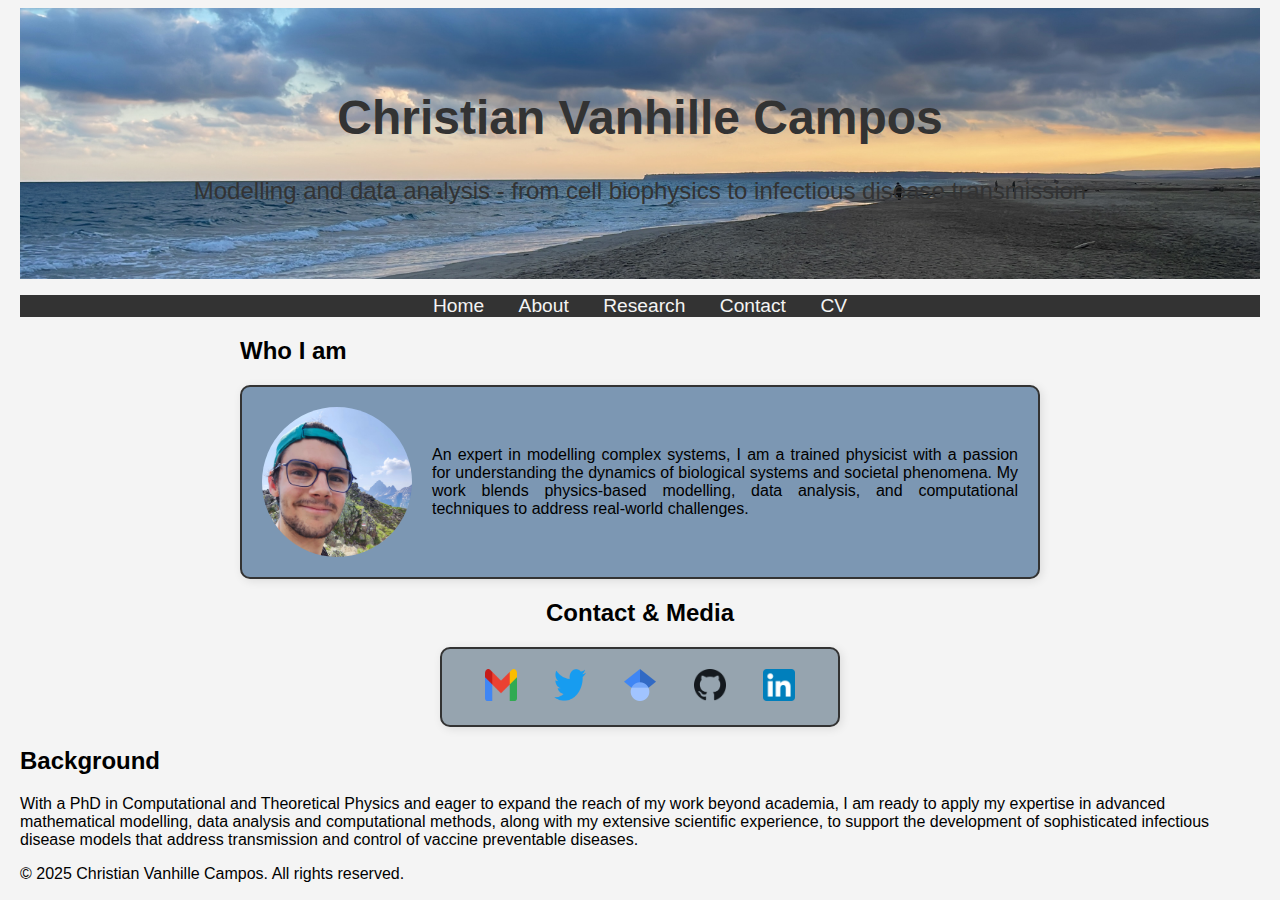
==== about.html @ fe13c424 "Playing around with the 'Who I am' section in the 'about' page" ====
<!DOCTYPE html>
<html lang="en">
<head>
    <meta charset="UTF-8">
    <meta name="viewport" content="width=device-width, initial-scale=1.0">
    <title>Christian Vanhille Campos</title>
    <link rel="stylesheet" href="styles.css">
</head>
<body>
    <header>
        <h1>Christian Vanhille Campos</h1>
        <p>Modelling and data analysis - from cell biophysics to infectious disease transmission</p>
    </header>
    
    <nav>
        <ul>
            <li><a href="https://cvanhille.github.io">Home</a></li>
            <li><a href="https://cvanhille.github.io/about">About</a></li>
            <li><a href="https://cvanhille.github.io/research">Research</a></li>
            <li><a href="#contact">Contact</a></li>
            <li><a href="VanhilleCamposCV.pdf">CV</a></li>
        </ul>
    </nav>
    
    <!-- <section id="WhoIAm">
        <h2>Who I am</h2>
        <img src="images/profile.jpg" alt="Christian Vanhille Campos" class="profile-pic">
        <p>An expert in modelling complex systems, I am a computational biophysicist with a passion for understanding the dynamics of biological systems and societal phenomena. My work blends physics-based modelling, data analysis, and computational techniques to address real-world challenges.</p>
    </section> -->

    <section id="WhoIAm">
        <h2>Who I am</h2>
        <div class="whoiam-container">
            <img src="images/profile.jpg" alt="Christian Vanhille Campos" class="profile-pic">
            <p>An expert in modelling complex systems, I am a trained physicist with a passion for understanding the dynamics of biological systems and societal phenomena. My work blends physics-based modelling, data analysis, and computational techniques to address real-world challenges.</p>
        </div>
    </section>

    <section id="Contact">
        <h2>Contact & Media</h2>
        <div class="contact-container">
            <a href="mailto:vanhillechristian@gmail.com">
                <img src="images/logos/mail.png" alt="Email">
            </a>
            <a href="https://x.com/vainhilla96" target="_blank">
                <img src="images/logos/twitter.png" alt="Twitter">
            </a>
            <a href="https://scholar.google.co.uk/citations?user=koE_jhsAAAAJ&hl" target="_blank">
                <img src="images/logos/scholar.png" alt="Google Scholar">
            </a>
            <a href="https://github.com/cvanhille" target="_blank">
                <img src="images/logos/github.png" alt="GitHub">
            </a>
            <a href="https://www.linkedin.com/in/christian-vanhille-campos-3b8ab9243/" target="_blank">
                <img src="images/logos/likedin.png" alt="LinkedIn">
            </a>
        </div>
    </section>
    
    <section id="Background">
        <h2>Background</h2>
        <p>With a PhD in Computational and Theoretical Physics and eager to expand the reach of my work beyond academia, I am ready to apply my expertise in advanced mathematical modelling, data analysis and computational methods, along with my extensive scientific experience, to support the development of sophisticated infectious disease models that address transmission and control of vaccine preventable diseases.</p>
    </section>
    
    <footer>
        <p>&copy; 2025 Christian Vanhille Campos. All rights reserved.</p>
    </footer>
</body>
</html>
---- styles.css ----
/*
COLOR PALETTE
5 COLORS
#3a5579 (Deep Blue-Gray)
#6e8ea5 (Muted Blue)
#e4b37e (Warm Sand)
#1c2e43 (Dark Navy)
#a5a19a (Soft Gray)
*/

body {
    background-color: #f4f4f4; /* #b5b2a9; /* #626668;/* #f4f4f4; */
    font-family: Arial, sans-serif;
    /* margin: 0 auto; */
    margin-left: 20px;
    margin-right: 20px;
    /* padding-left: 20px;
    padding-right: 20px;
    padding: 0; */
}

header {
    text-align: center;
    background: url('images/background.jpg') no-repeat center center/cover;
    color: #333;
    padding: 50px 20px;
    font-size: 1.5em;
}

nav ul {
    list-style: none;
    padding: 0;
    text-align: center;
    background-color: #333;
}

nav ul li {
    display: inline;
    margin: 0 15px;
}

nav ul li a {
    color: #f4f4f4;
    text-decoration: none;
    font-size: 1.2em;
}

/* .profile-pic {
    display: block;
    margin: 20px auto;
    width: 200px;
    height: 200px;
    border-radius: 50%;
    object-fit: cover;
} */
 
#WhoIAm {
    max-width: 800px; /* Adjust width as needed */
    margin: auto;
    text-align: justify; /* before: left */
}

.whoiam-container {
    display: flex;
    align-items: center;
    gap: 20px; /* Space between image and text */
    padding: 20px; /* Adds space inside the box */
    border: 2px solid #333; /* Border color and thickness */
    border-radius: 10px; /* Optional: Rounded corners */
    background-color: #7c97b3; /* #4f6e8d; /*#f9f9f9; /* Light background */
    box-shadow: 2px 2px 10px rgba(0, 0, 0, 0.1); /* Optional: Soft shadow */
}

.profile-pic {
    width: 150px; /* Adjust size as needed */
    height: auto; /* Prevents image from stretching */
    border-radius: 50%; /* Optional: Makes image circular */
}

#Contact {
    max-width: 400px;
    margin: auto;
    text-align: center;
}

.contact-container {
    display: flex;
    justify-content: space-evenly;
    align-items: center;
    flex-wrap: wrap;
    gap: 15px;
    padding: 20px;
    border: 2px solid #333;
    border-radius: 10px;
    background-color: #96a4af;
    box-shadow: 2px 2px 10px rgba(0, 0, 0, 0.1);
}

.contact-container a {
    display: inline-block;
}

.contact-container img {
    width: 32px; /* Adjust icon size */
    height: 32px;
    transition: transform 0.2s ease-in-out;
}

.contact-container img:hover {
    transform: scale(1.1);
}
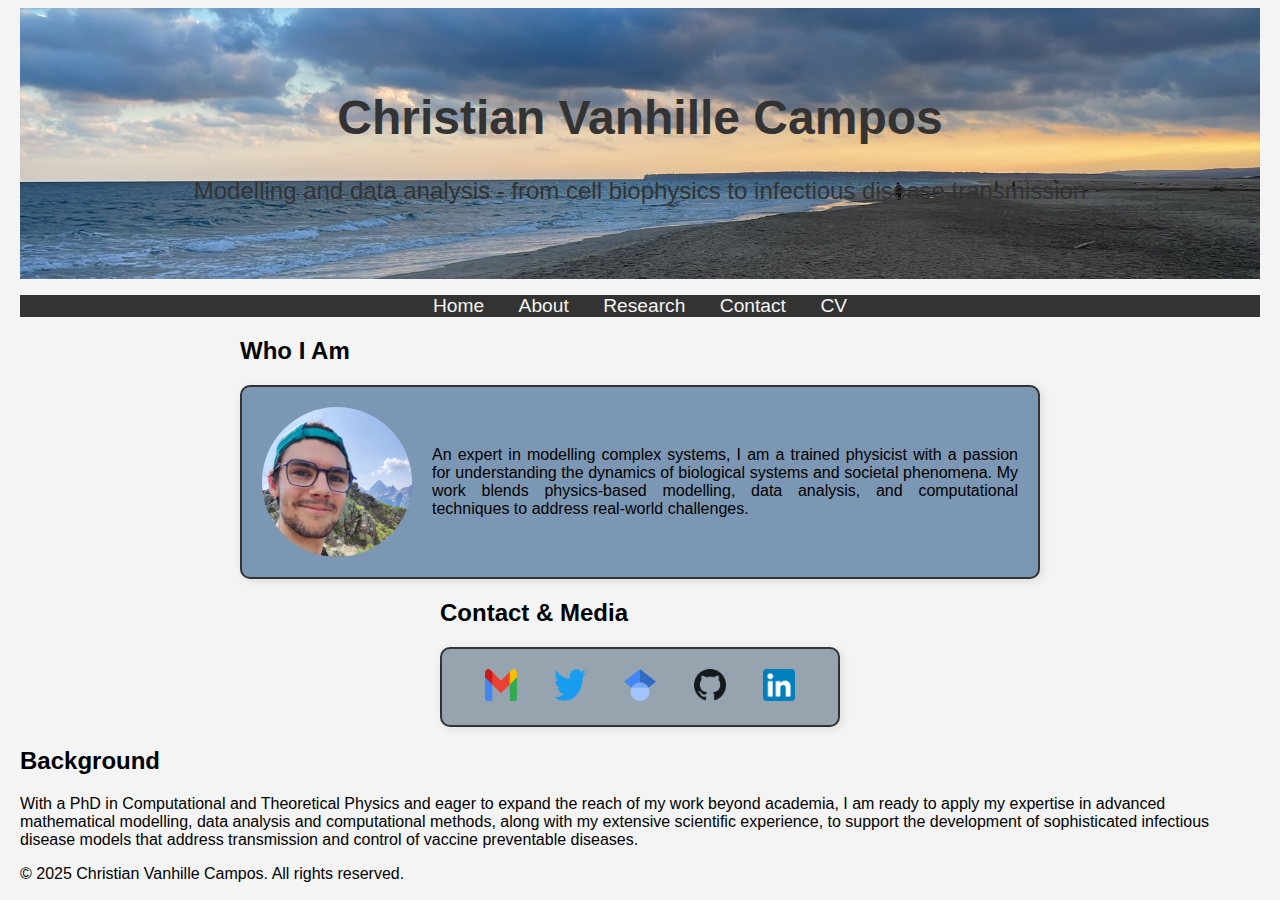
==== commit 3411299f: "Playing around with the 'Who I am' section in the 'about' page" ====
--- a/about.html
+++ b/about.html
@@ -29,7 +29,7 @@
     </section> -->
 
     <section id="WhoIAm">
-        <h2>Who I am</h2>
+        <h2>Who I Am</h2>
         <div class="whoiam-container">
             <img src="images/profile.jpg" alt="Christian Vanhille Campos" class="profile-pic">
             <p>An expert in modelling complex systems, I am a trained physicist with a passion for understanding the dynamics of biological systems and societal phenomena. My work blends physics-based modelling, data analysis, and computational techniques to address real-world challenges.</p>
--- a/styles.css
+++ b/styles.css
@@ -80,7 +80,7 @@
 #Contact {
     max-width: 400px;
     margin: auto;
-    text-align: center;
+    text-align: justify;
 }
 
 .contact-container {
@@ -100,6 +100,12 @@
     display: inline-block;
 }
 
+.contact-container a img {
+    width: 32px; /* Adjust icon size */
+    height: 32px;
+    transition: transform 0.2s ease-in-out;
+}
+
 .contact-container img {
     width: 32px; /* Adjust icon size */
     height: 32px;
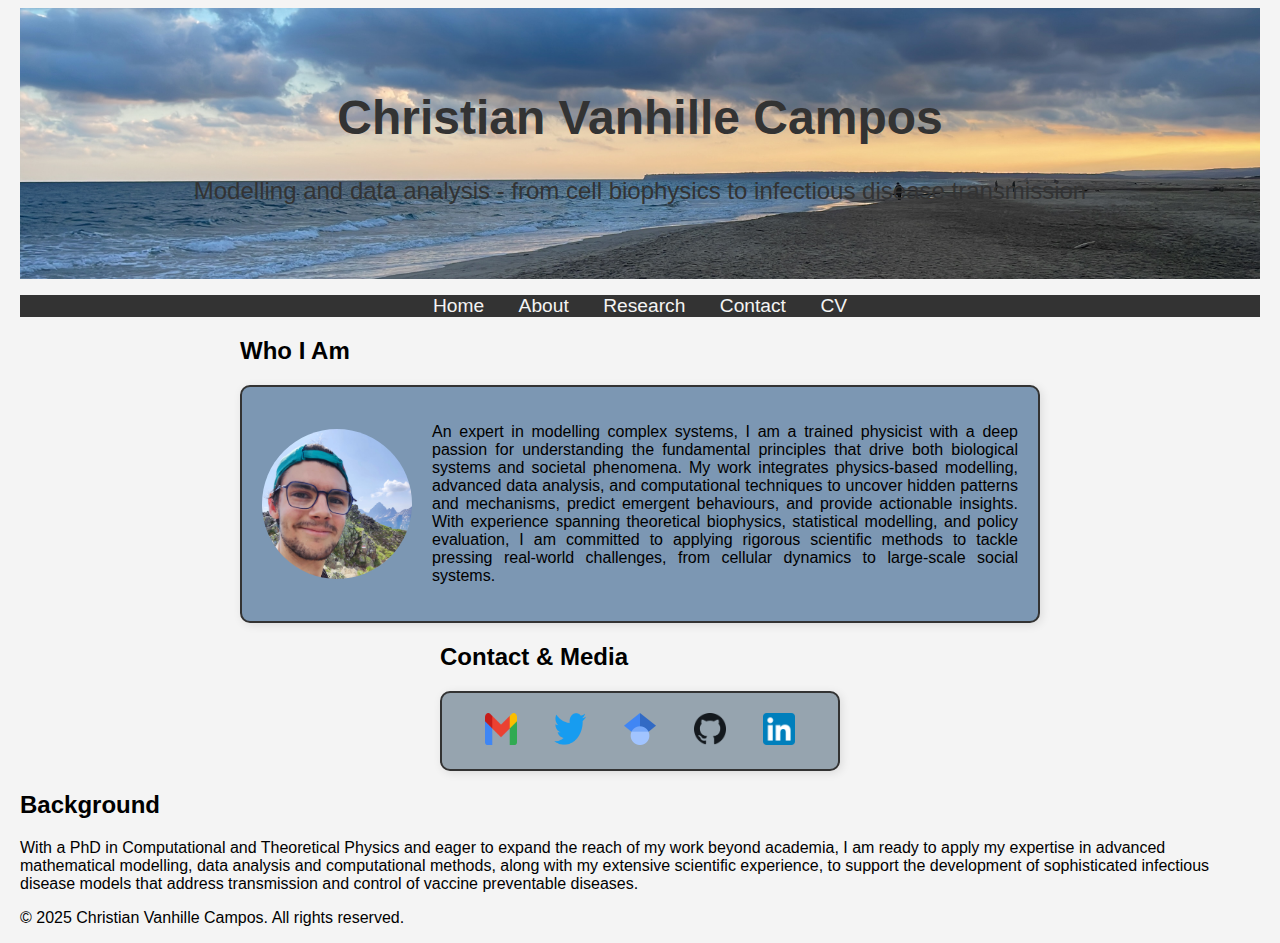
==== commit 8633241c: "Edited the About sectio" ====
--- a/about.html
+++ b/about.html
@@ -21,18 +21,17 @@
             <li><a href="VanhilleCamposCV.pdf">CV</a></li>
         </ul>
     </nav>
-    
-    <!-- <section id="WhoIAm">
-        <h2>Who I am</h2>
-        <img src="images/profile.jpg" alt="Christian Vanhille Campos" class="profile-pic">
-        <p>An expert in modelling complex systems, I am a computational biophysicist with a passion for understanding the dynamics of biological systems and societal phenomena. My work blends physics-based modelling, data analysis, and computational techniques to address real-world challenges.</p>
-    </section> -->
 
     <section id="WhoIAm">
         <h2>Who I Am</h2>
         <div class="whoiam-container">
             <img src="images/profile.jpg" alt="Christian Vanhille Campos" class="profile-pic">
-            <p>An expert in modelling complex systems, I am a trained physicist with a passion for understanding the dynamics of biological systems and societal phenomena. My work blends physics-based modelling, data analysis, and computational techniques to address real-world challenges.</p>
+            <p>
+                An expert in modelling complex systems, I am a trained physicist with a deep passion for understanding the fundamental principles that drive both biological systems and societal phenomena. 
+                My work integrates physics-based modelling, advanced data analysis, and computational techniques to uncover hidden patterns and mechanisms, predict emergent behaviours, and provide actionable insights. 
+                With experience spanning theoretical biophysics, statistical modelling, and policy evaluation, I am committed to applying rigorous scientific methods to tackle pressing real-world challenges, 
+                from cellular dynamics to large-scale social systems.
+            </p>
         </div>
     </section>
 
--- a/styles.css
+++ b/styles.css
@@ -114,4 +114,21 @@
 
 .contact-container img:hover {
     transform: scale(1.1);
+}
+ 
+#Projects {
+    max-width: 1600px; /* Adjust width as needed */
+    margin: auto;
+    text-align: justify;
+}
+
+.projects-container {
+    display: flex;
+    align-items: center;
+    gap: 20px; /* Space between image and text */
+    padding: 20px; /* Adds space inside the box */
+    border: 2px solid #333; /* Border color and thickness */
+    border-radius: 10px; /* Optional: Rounded corners */
+    background-color: #1c2a3b; /* /* Background */
+    box-shadow: 2px 2px 10px rgba(0, 0, 0, 0.1); /* Optional: Soft shadow */
 }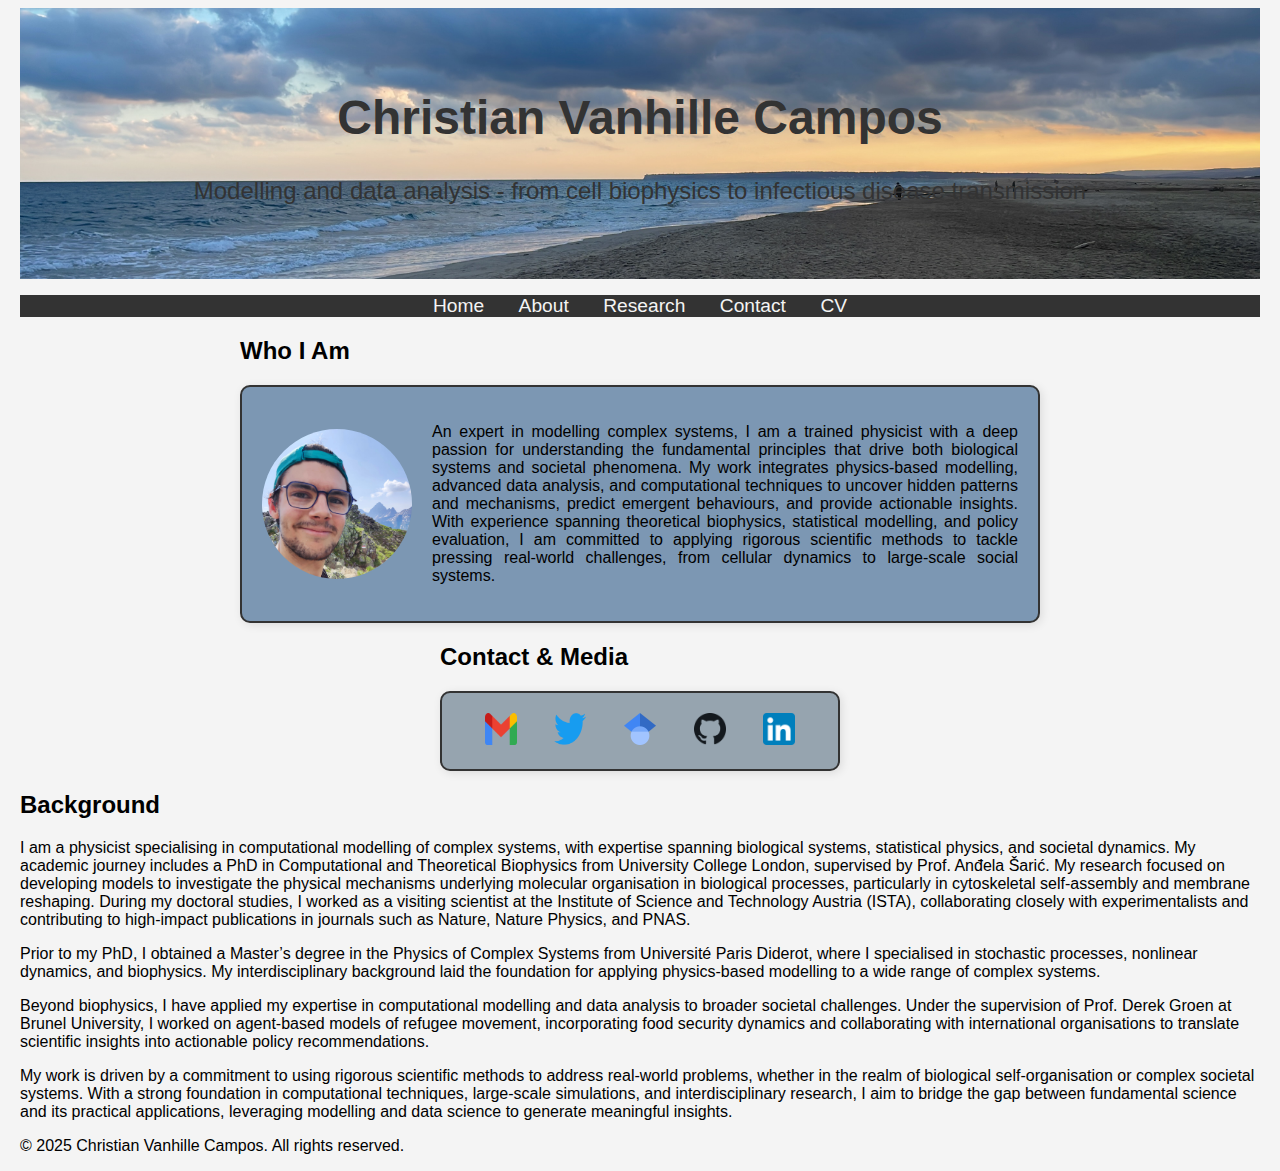
==== commit 843951af: "Updated 'Background' section" ====
--- a/about.html
+++ b/about.html
@@ -58,7 +58,26 @@
     
     <section id="Background">
         <h2>Background</h2>
-        <p>With a PhD in Computational and Theoretical Physics and eager to expand the reach of my work beyond academia, I am ready to apply my expertise in advanced mathematical modelling, data analysis and computational methods, along with my extensive scientific experience, to support the development of sophisticated infectious disease models that address transmission and control of vaccine preventable diseases.</p>
+        <p>
+            I am a physicist specialising in computational modelling of complex systems, with expertise spanning biological systems, statistical physics, and societal dynamics. 
+            My academic journey includes a PhD in Computational and Theoretical Biophysics from University College London, supervised by Prof. Anđela Šarić. 
+            My research focused on developing models to investigate the physical mechanisms underlying molecular organisation in biological processes, 
+            particularly in cytoskeletal self-assembly and membrane reshaping. During my doctoral studies, I worked as a visiting scientist at the Institute of Science and Technology Austria (ISTA), 
+            collaborating closely with experimentalists and contributing to high-impact publications in journals such as Nature, Nature Physics, and PNAS.
+        </p>
+        <p>
+            Prior to my PhD, I obtained a Master’s degree in the Physics of Complex Systems from Université Paris Diderot, where I specialised in stochastic processes, nonlinear dynamics, and biophysics. 
+            My interdisciplinary background laid the foundation for applying physics-based modelling to a wide range of complex systems.
+        </p>
+        <p>
+            Beyond biophysics, I have applied my expertise in computational modelling and data analysis to broader societal challenges. Under the supervision of Prof. Derek Groen at Brunel University, I worked on 
+            agent-based models of refugee movement, incorporating food security dynamics and collaborating with international organisations to translate scientific insights into actionable policy recommendations.
+        </p>
+        <p>
+            My work is driven by a commitment to using rigorous scientific methods to address real-world problems, whether in the realm of biological self-organisation or complex societal systems. 
+            With a strong foundation in computational techniques, large-scale simulations, and interdisciplinary research, I aim to bridge the gap between fundamental science and its practical applications, 
+            leveraging modelling and data science to generate meaningful insights.
+        </p>
     </section>
     
     <footer>
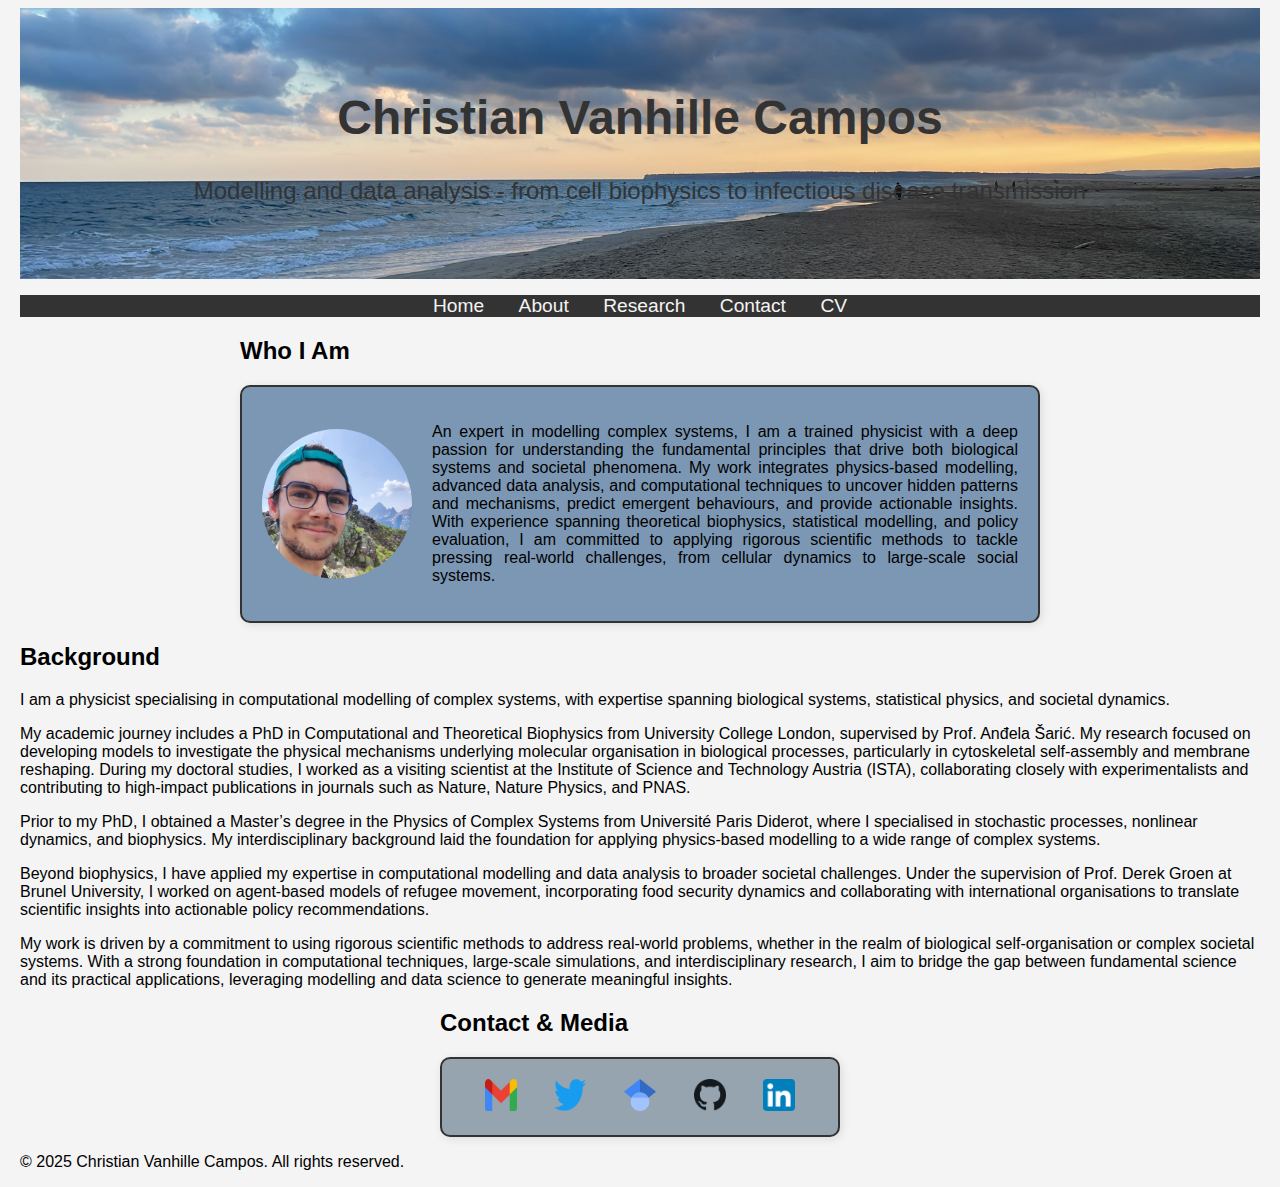
==== commit 07699b8c: "Updated 'Background' section" ====
--- a/about.html
+++ b/about.html
@@ -34,6 +34,32 @@
             </p>
         </div>
     </section>
+    
+    <section id="Background">
+        <h2>Background</h2>
+        <p>
+            I am a physicist specialising in computational modelling of complex systems, with expertise spanning biological systems, statistical physics, and societal dynamics.
+        </p>
+        <p>
+            My academic journey includes a PhD in Computational and Theoretical Biophysics from University College London, supervised by Prof. Anđela Šarić. 
+            My research focused on developing models to investigate the physical mechanisms underlying molecular organisation in biological processes, 
+            particularly in cytoskeletal self-assembly and membrane reshaping. During my doctoral studies, I worked as a visiting scientist at the Institute of Science and Technology Austria (ISTA), 
+            collaborating closely with experimentalists and contributing to high-impact publications in journals such as Nature, Nature Physics, and PNAS.
+        </p>
+        <p>
+            Prior to my PhD, I obtained a Master’s degree in the Physics of Complex Systems from Université Paris Diderot, where I specialised in stochastic processes, nonlinear dynamics, and biophysics. 
+            My interdisciplinary background laid the foundation for applying physics-based modelling to a wide range of complex systems.
+        </p>
+        <p>
+            Beyond biophysics, I have applied my expertise in computational modelling and data analysis to broader societal challenges. Under the supervision of Prof. Derek Groen at Brunel University, I worked on 
+            agent-based models of refugee movement, incorporating food security dynamics and collaborating with international organisations to translate scientific insights into actionable policy recommendations.
+        </p>
+        <p>
+            My work is driven by a commitment to using rigorous scientific methods to address real-world problems, whether in the realm of biological self-organisation or complex societal systems. 
+            With a strong foundation in computational techniques, large-scale simulations, and interdisciplinary research, I aim to bridge the gap between fundamental science and its practical applications, 
+            leveraging modelling and data science to generate meaningful insights.
+        </p>
+    </section>
 
     <section id="Contact">
         <h2>Contact & Media</h2>
@@ -56,30 +82,6 @@
         </div>
     </section>
     
-    <section id="Background">
-        <h2>Background</h2>
-        <p>
-            I am a physicist specialising in computational modelling of complex systems, with expertise spanning biological systems, statistical physics, and societal dynamics. 
-            My academic journey includes a PhD in Computational and Theoretical Biophysics from University College London, supervised by Prof. Anđela Šarić. 
-            My research focused on developing models to investigate the physical mechanisms underlying molecular organisation in biological processes, 
-            particularly in cytoskeletal self-assembly and membrane reshaping. During my doctoral studies, I worked as a visiting scientist at the Institute of Science and Technology Austria (ISTA), 
-            collaborating closely with experimentalists and contributing to high-impact publications in journals such as Nature, Nature Physics, and PNAS.
-        </p>
-        <p>
-            Prior to my PhD, I obtained a Master’s degree in the Physics of Complex Systems from Université Paris Diderot, where I specialised in stochastic processes, nonlinear dynamics, and biophysics. 
-            My interdisciplinary background laid the foundation for applying physics-based modelling to a wide range of complex systems.
-        </p>
-        <p>
-            Beyond biophysics, I have applied my expertise in computational modelling and data analysis to broader societal challenges. Under the supervision of Prof. Derek Groen at Brunel University, I worked on 
-            agent-based models of refugee movement, incorporating food security dynamics and collaborating with international organisations to translate scientific insights into actionable policy recommendations.
-        </p>
-        <p>
-            My work is driven by a commitment to using rigorous scientific methods to address real-world problems, whether in the realm of biological self-organisation or complex societal systems. 
-            With a strong foundation in computational techniques, large-scale simulations, and interdisciplinary research, I aim to bridge the gap between fundamental science and its practical applications, 
-            leveraging modelling and data science to generate meaningful insights.
-        </p>
-    </section>
-    
     <footer>
         <p>&copy; 2025 Christian Vanhille Campos. All rights reserved.</p>
     </footer>
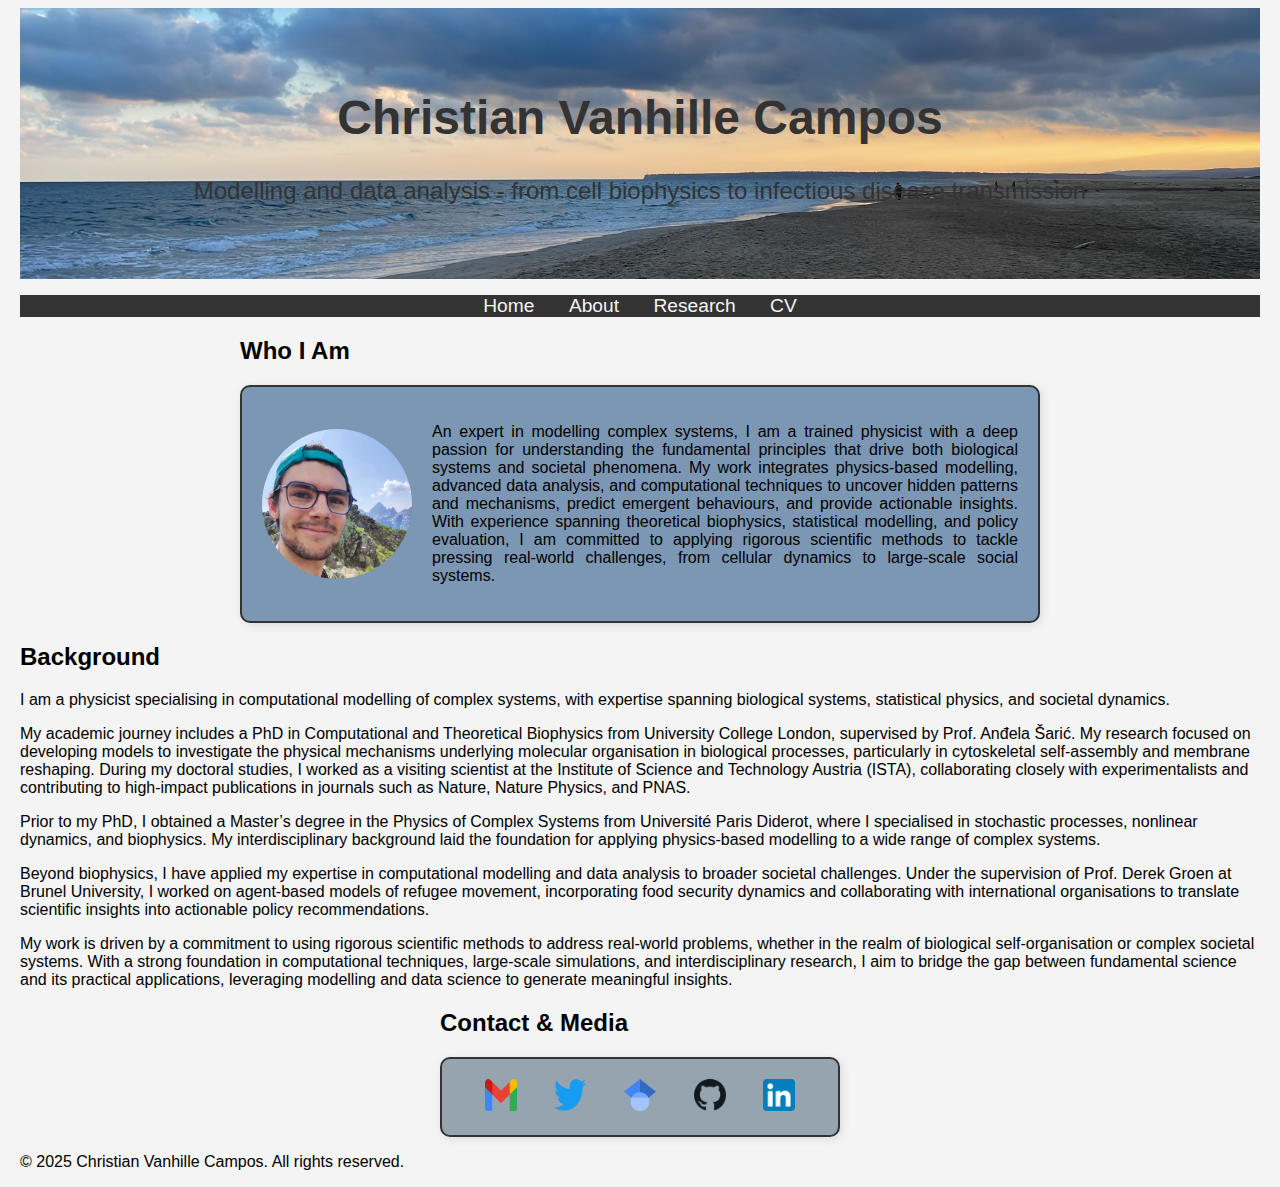
==== commit 49a80b04: "Removed 'Contact' tab from top" ====
--- a/about.html
+++ b/about.html
@@ -17,7 +17,6 @@
             <li><a href="https://cvanhille.github.io">Home</a></li>
             <li><a href="https://cvanhille.github.io/about">About</a></li>
             <li><a href="https://cvanhille.github.io/research">Research</a></li>
-            <li><a href="#contact">Contact</a></li>
             <li><a href="VanhilleCamposCV.pdf">CV</a></li>
         </ul>
     </nav>
--- a/styles.css
+++ b/styles.css
@@ -124,11 +124,32 @@
 
 .projects-container {
     display: flex;
-    align-items: center;
-    gap: 20px; /* Space between image and text */
+    flex-direction: column; /* Ensure elements stack vertically */
+    align-items: flex-start; /* Align text to the left */
+    margin: 0 0 10px 0;
+    /* gap: 20px; Space between paragraphs */
     padding: 20px; /* Adds space inside the box */
     border: 2px solid #333; /* Border color and thickness */
     border-radius: 10px; /* Optional: Rounded corners */
-    background-color: #1c2a3b; /* /* Background */
+    background-color: #7c97b3; /* #1c2a3b; /* /* Background */
     box-shadow: 2px 2px 10px rgba(0, 0, 0, 0.1); /* Optional: Soft shadow */
+}
+ 
+#Research {
+    max-width: 1600px; /* Adjust width as needed */
+    margin: auto;
+    text-align: justify;
+}
+
+.research-container {
+    display: flex;
+    flex-direction: column; /* Ensure elements stack vertically */
+    align-items: flex-start; /* Align text to the left */
+    margin: 0 0 10px 0;
+    /* gap: 20px; Space between paragraphs */
+    padding: 20px;
+    border: 2px solid #333;
+    border-radius: 10px;
+    background-color: #7c97b3;
+    box-shadow: 2px 2px 10px rgba(0, 0, 0, 0.1);
 }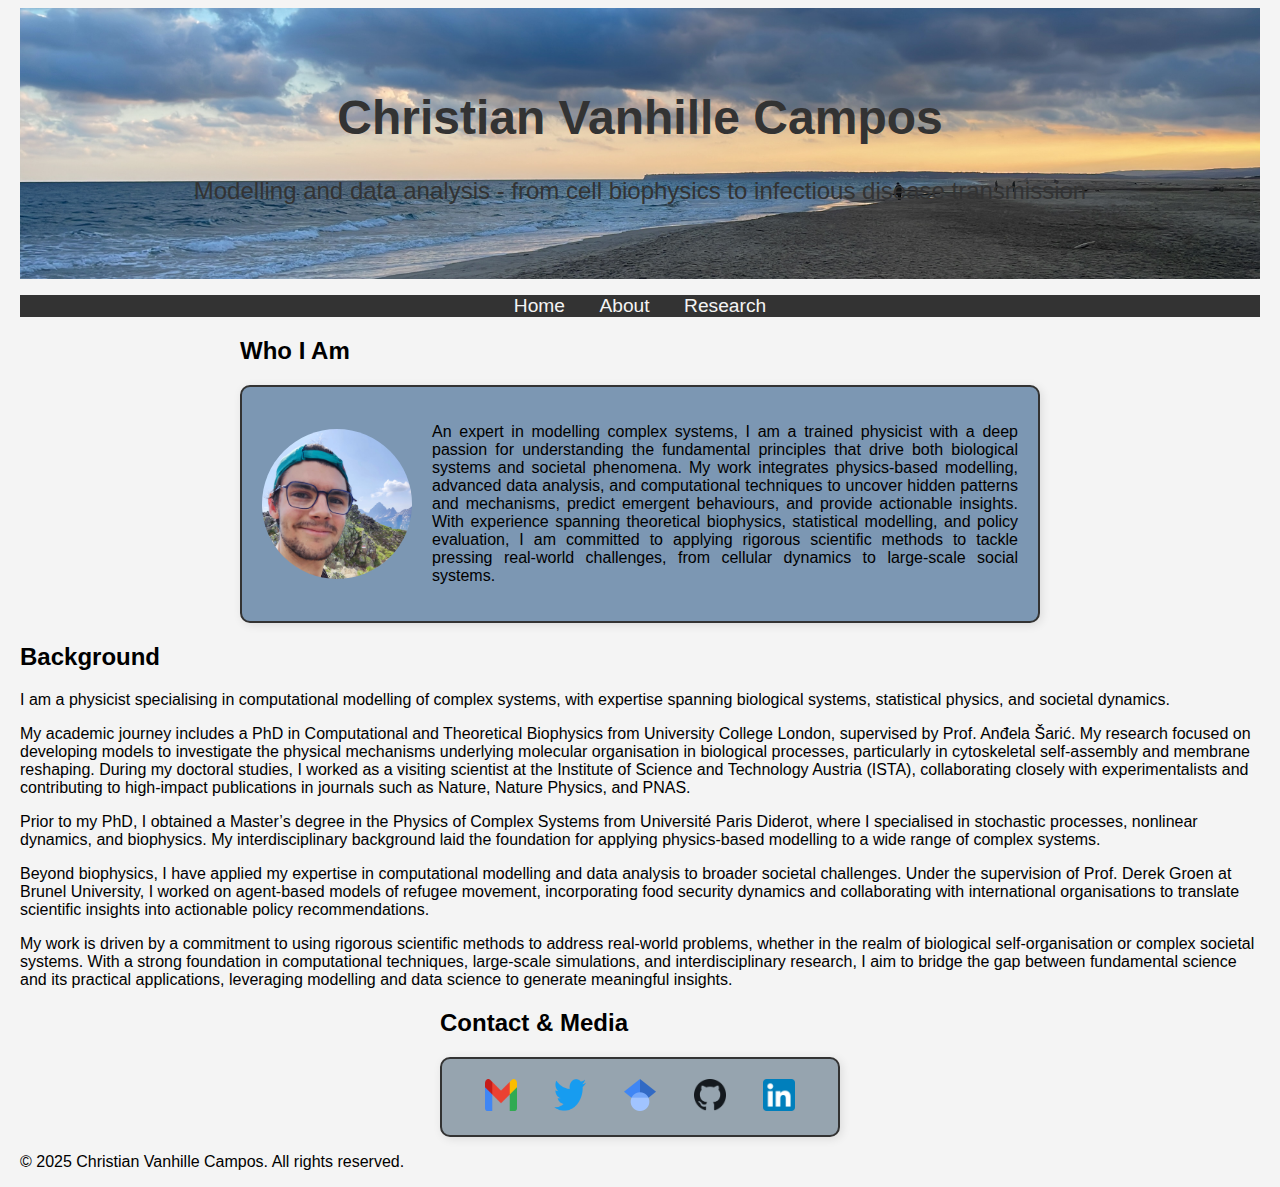
==== commit 3469b444: "Update" ====
--- a/about.html
+++ b/about.html
@@ -17,7 +17,6 @@
             <li><a href="https://cvanhille.github.io">Home</a></li>
             <li><a href="https://cvanhille.github.io/about">About</a></li>
             <li><a href="https://cvanhille.github.io/research">Research</a></li>
-            <li><a href="VanhilleCamposCV.pdf">CV</a></li>
         </ul>
     </nav>
 
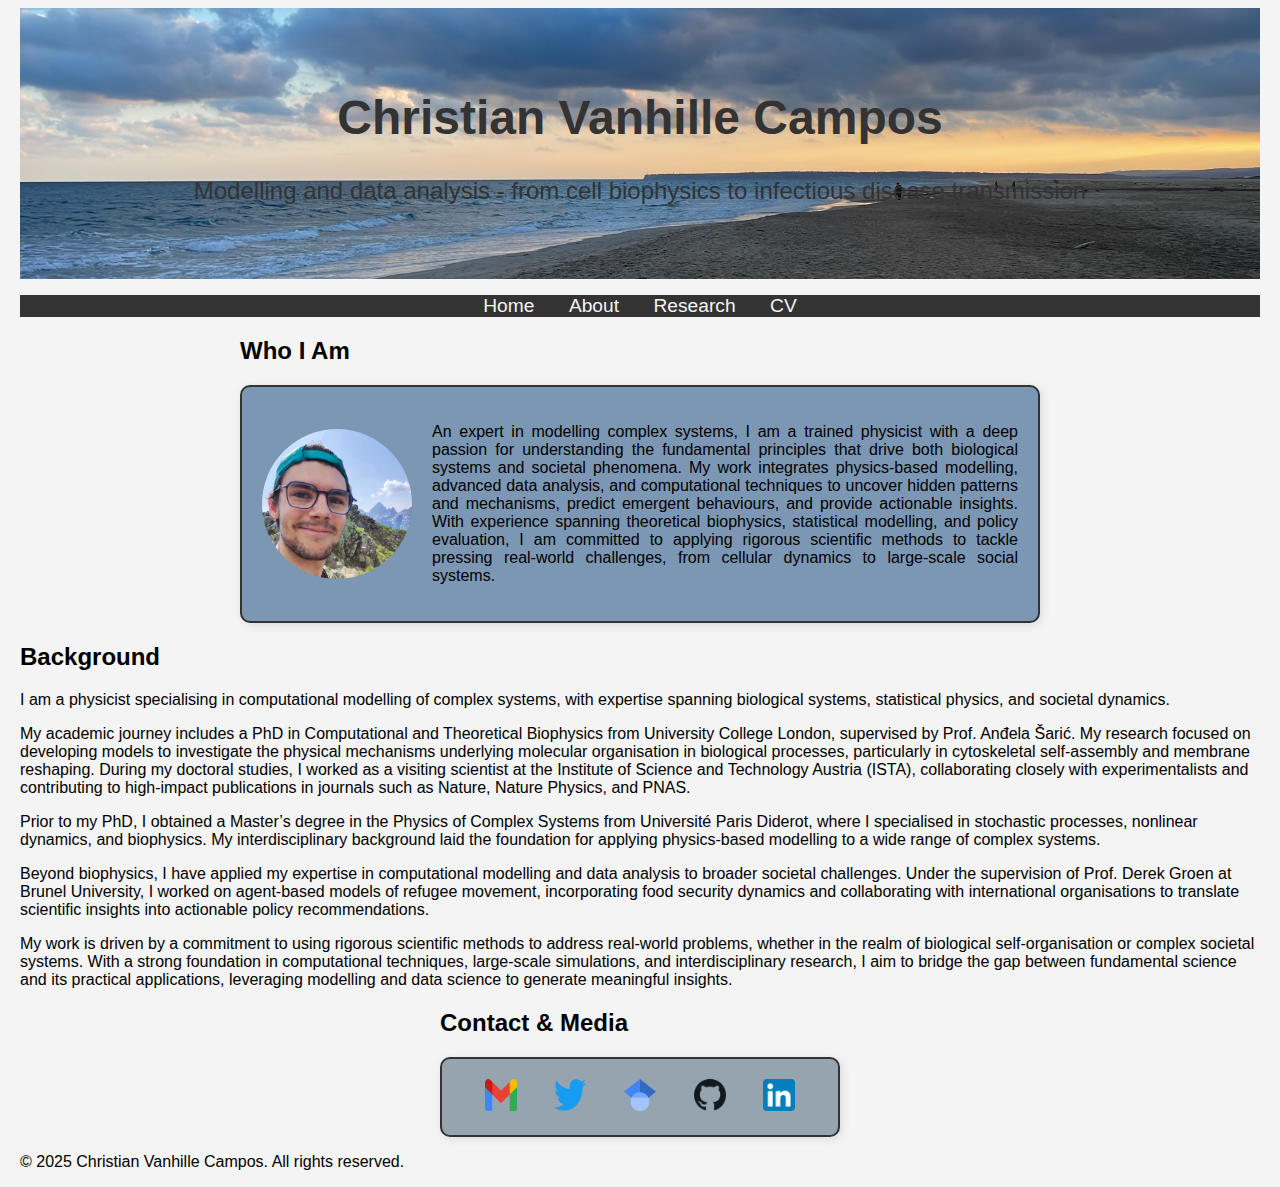
==== commit 92e65127: "Update" ====
--- a/about.html
+++ b/about.html
@@ -17,6 +17,7 @@
             <li><a href="https://cvanhille.github.io">Home</a></li>
             <li><a href="https://cvanhille.github.io/about">About</a></li>
             <li><a href="https://cvanhille.github.io/research">Research</a></li>
+            <li><a href="VanhilleCamposCV.pdf">CV</a></li>
         </ul>
     </nav>
 
